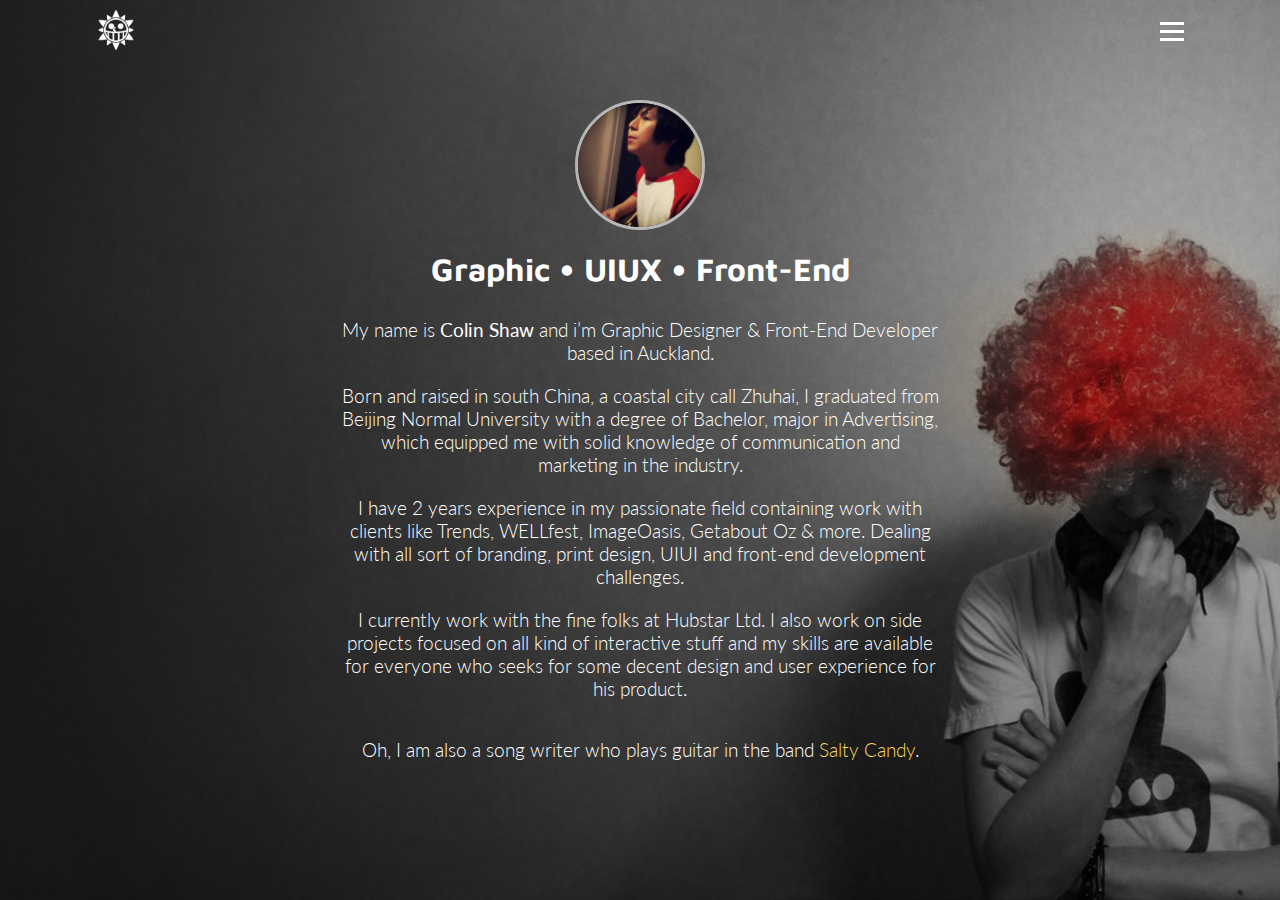
==== about.html @ 07e327f2 "push site on" ====
<!doctype html>
<html class="no-js" lang="en">
<head>
  <meta charset="utf-8" />
  <meta name="viewport" content="width=device-width, initial-scale=1.0" />
  <title>Colin Shaw</title>

  <link href='http://fonts.googleapis.com/css?family=Lato:100,300,400,700,900,100italic,300italic,400italic,700italic,900italic|Maven+Pro:400,900,700,500|Rosario:400,400italic,700,700italic' rel='stylesheet' type='text/css'>
  <link href="//netdna.bootstrapcdn.com/font-awesome/4.0.3/css/font-awesome.css" rel="stylesheet">
  <link rel="stylesheet" href="css/custom.css" />
  <script src="js/jquery-1.11.0.js"></script>
  <script src="js/script.js"></script>
  <script src="js/headroom.js"></script>
  <script src="js/masonry.pkgd.min.js"></script>
</head>
<body>

  <header id="header" class="animated">
    <div class="headerWrap">

      <a href="index.html" class="logo" style="opacity:1;">
        <img class="logo-png" src="img/colin-logo.png">
        <img class="logo-gif" src="img/colin-logo.gif">
      </a>


      <div class="menu-toggle">
        <span class="lines-button">
          <span class="lines"></span>
        </span>
      </div>

    </div>
  </header>  

  <div class="overlay"></div>
  <div id="navList2">
    <ul class="navFont">
      <a href="index.html"><li>Work</li></a>
      <a href="about.html"><li>About</li></a>
      <a href="contact.html"><li>Contact</li></a>
    </ul>
  </div>


  <!--top slide show-->

  <div id="fullscreen-cover" class="slideShowWrap aboutBg">

    <div class="about-me-wrapper">
      <div class="about-me">
        <div class="me"><img src="img/me.jpg"></div>
        <h2 style=" width: 80%; margin: 0 auto 30px;">Graphic • UIUX • Front-End</h2>
        <p>My name is <b>Colin Shaw</b> and i’m Graphic Designer & Front-End Developer based in Auckland.</p>
        <p>Born and raised in south China, a coastal city call Zhuhai, I graduated from Beijing Normal University with a degree of Bachelor, major in Advertising, which equipped me with solid knowledge of communication and marketing in the industry.</p>
        <p>I have 2 years experience in my passionate field containing work with clients like Trends, WELLfest, ImageOasis, Getabout Oz & more. Dealing with all sort of branding, print design, UIUI and front-end development challenges.</p>
        <p>I currently work with the fine folks at Hubstar Ltd. I also work on side projects focused on all kind of interactive stuff and my skills are available for everyone who seeks for some decent design and user experience for his product.</p>
        <br/>
        <p>Oh, I am also a song writer who plays guitar in the band <a href="https://www.facebook.com/saltycandyband" target="_blank">Salty Candy</a>.</p>

        <p>Feel free to <a href="contact.html">contact</a> me.</p>

        <img class="logo-png" src="img/colin-logo.png" style="width: 40px; margin: 20px;">

        <p style="font-size:.8rem"><a href="colinsCV.pdf" target="_blank">Download my pdf CV here.</a></p>

      </div>
    </div>
    
  </div>

</div>



<div id="elevator_item"> 
  <a id="elevator" onclick="return false;" title="Back To Top">
    <svg version="1.1" id="Ebene_1" xmlns="http://www.w3.org/2000/svg" xmlns:xlink="http://www.w3.org/1999/xlink" x="0px" y="0px" width="40px" height="20px" viewBox="0 0 40 20" enable-background="new 0 0 40 20" xml:space="preserve">
      <g>
        <polygon points="39.734,20.796 20,1.061 0.265,20.796 -0.265,20.265 20,0 40.266,20.265   "></polygon>
      </g>
    </svg>
  </a> 
  <a class="qr"></a>
  <div class="qr-popup" style="display: none;"> 
    <a class="code-link"> 
      <img class="code" src="http://chart.apis.google.com/chart?chs=150x150&amp;cht=qr&amp;&amp;chl=http://www.jqueryscript.net"> 
    </a> 
    <span>jQueryScript</span>
    <div class="arr"></div>
  </div>
</div>




</body>
</html>
---- css/custom.css ----
* {
  margin: 0;
  padding: 0;
  -webkit-font-smoothing: antialiased;
  -webkit-box-sizing: border-box;
  -moz-box-sizing: border-box;
  box-sizing: border-box; }

body {
  margin: 0;
  color: #555;
  box-sizing: border-box; }

header {
  width: 100%;
  height: 65px;
  position: fixed;
  z-index: 100;
  -moz-transition: all 0.3s ease;
  -o-transition: all 0.3s ease;
  -webkit-transition: all 0.3s ease;
  transition: all 0.3s ease; }

main {
  width: 100%;
  max-width: 1170px;
  margin: 50px auto;
  overflow: hidden; }

footer {
  background: #ffffff;
  padding-top: 96px;
  padding-bottom: 96px; }

nav {
  float: right;
  line-height: 35px; }

a {
  text-decoration: none;
  color: #555; }

a:hover {
  opacity: .8;
  color: #f9d761;
  -moz-transition: all 0.3s ease;
  -o-transition: all 0.3s ease;
  -webkit-transition: all 0.3s ease;
  transition: all 0.3s ease; }

input, textarea {
  width: 90%;
  margin-bottom: 10px;
  padding: 15px;
  font-weight: 300;
  letter-spacing: 1px;
  font-family: 'Lato', 'sans-serif';
  color: #898989;
  text-transform: uppercase;
  background: #f3f3f3;
  outline: none;
  border: solid 1px #f3f3f3;
  -moz-transition: all 0.3s ease;
  -o-transition: all 0.3s ease;
  -webkit-transition: all 0.3s ease;
  transition: all 0.3s ease; }

textarea {
  width: 97%;
  height: 120px;
  padding: 15px; }

input:hover, textarea:hover {
  background: transparent; }

select {
  width: 30%;
  height: 45px;
  padding: 15px;
  margin-right: 20px;
  margin-bottom: 25px;
  font-weight: 300;
  font-size: 12px;
  letter-spacing: 1px;
  text-transform: uppercase;
  line-height: 10px;
  font-family: 'Maven Pro', 'sans-serif';
  color: #898989;
  border: solid 1px #d7d7d7;
  -webkit-appearance: none;
  border-radius: 0;
  background: white url("../img/arrow-down.png") no-repeat right center; }

.easing {
  -moz-transition: all 0.3s ease;
  -o-transition: all 0.3s ease;
  -webkit-transition: all 0.3s ease;
  transition: all 0.3s ease; }

.clearfix:after {
  content: "";
  display: table;
  clear: both; }

.desaturate {
  -webkit-filter: grayscale(100%);
  -moz-filter: grayscale(100%);
  filter: grayscale(100%); }

.headerWrap {
  width: 85%;
  max-width: 1170px;
  margin: auto; }

.logo {
  -moz-transition: all 0.3s ease;
  -o-transition: all 0.3s ease;
  -webkit-transition: all 0.3s ease;
  transition: all 0.3s ease;
  height: 40px;
  width: 40px;
  float: left;
  margin: 10px 0; }
  .logo img {
    width: 100%; }
  .logo .logo-png {
    display: block; }
  .logo .logo-gif {
    display: none; }
  .logo:hover .logo-png {
    display: none; }
  .logo:hover .logo-gif {
    display: block; }

.menu-toggle {
  position: relative;
  float: right;
  top: 24px;
  cursor: pointer; }

#navList2 {
  display: none;
  position: fixed;
  top: 65px;
  width: 100%;
  background-color: rgba(0, 0, 0, 0.8);
  padding: 0 0 30px;
  text-align: center;
  z-index: 100;
  margin: 0;
  overflow: hidden; }

#navList2 li {
  -moz-transition: all 0.3s ease;
  -o-transition: all 0.3s ease;
  -webkit-transition: all 0.3s ease;
  transition: all 0.3s ease;
  list-style-type: none;
  padding: 15px;
  font-size: 3rem;
  color: white;
  font-weight: bold;
  cursor: pointer; }

#navList2 li:hover {
  color: #fff45c; }

#navList li {
  display: inline;
  list-style-type: none;
  padding-right: 20px; }

.indexBg {
  background: url("../img/indexBg.jpg") no-repeat center center; }

.aboutBg {
  background: url("../img/aboutBg.jpg") no-repeat center center; }

.contactBg {
  background: url("../img/contactBg.jpg") no-repeat center center; }

.myTrendsBg {
  background: url("../img/works/myTrends/myTrendscover.jpg") no-repeat right center; }

.wellfestBg {
  background: url("../img/works/wellfest/wellfest-cover.jpg") no-repeat center center; }

.t2Bg {
  background: url("../img/works/T2/T2cover.jpg") no-repeat center center; }

.friendsBg {
  background: url("../img/works/friends/friends-cover.jpg") no-repeat center center; }

.oasisCdBg {
  background: url("../img/works/CD/oasiscd-cover.jpg") no-repeat center center; }

.slideShowWrap {
  width: 100%;
  height: 0;
  overflow: hidden;
  background-size: cover;
  position: relative; }

.overlay {
  display: none;
  width: 100%;
  height: 100%;
  position: fixed;
  background: rgba(0, 0, 0, 0.6);
  opacity: 0;
  top: 0;
  z-index: 50;
  cursor: pointer; }

.close-menu {
  display: block;
  opacity: 0.6; }

.see-more-works {
  -moz-transition: all 0.3s ease;
  -o-transition: all 0.3s ease;
  -webkit-transition: all 0.3s ease;
  transition: all 0.3s ease;
  -webkit-border-radius: 3px;
  -moz-border-radius: 3px;
  -ms-border-radius: 3px;
  border-radius: 3px;
  background-color: #444;
  width: 100%;
  max-width: 500px;
  margin: 30px auto 0;
  padding: 20px;
  text-align: center;
  color: white; }
  .see-more-works:hover {
    opacity: .8;
    color: #f9d761; }

/*================================LAYOUT ALIGNMENT=======================================*/
/*================================LAYOUT ALIGNMENT END=======================================*/
/*---------------------------------------FONT-------------------------------------*/
h1 {
  font-family: 'Maven Pro', 'sans-serif';
  font-size: 3em;
  font-weight: 900; }

h2 {
  font-family: 'Maven Pro', 'sans-serif';
  font-size: 2em;
  font-weight: bold;
  margin: 0; }

h3 {
  font-family: 'Maven Pro', 'sans-serif';
  font-size: 1.2em;
  margin: 0; }

h4 {
  font-family: 'Lato', 'sans-serif';
  font-style: italic;
  font-weight: 300;
  font-size: 1.5em;
  margin: 1.5em auto 1em; }

p {
  font-family: 'Lato', 'sans-serif';
  font-weight: 300;
  font-size: 1.2rem;
  margin-bottom: 20px; }

ul {
  font-family: 'Lato', 'sans-serif';
  font-weight: 300;
  font-size: 1.2rem; }

.navFont, .menu-text {
  font-family: 'Maven Pro', 'sans-serif';
  font-size: 1em;
  font-weight: bold; }

.subLine {
  font-family: 'Rosario', 'sans-serif';
  font-style: italic; }

.whiteText {
  color: #fff; }

.blackText {
  color: #555; }

.textCenterAlign {
  width: 100%;
  text-align: center; }

.gradient-mask-text {
  background: transparent;
  background: -webkit-gradient(linear, left top, right bottom, color-stop(0%, #61c2ff), color-stop(100%, #cd4444));
  background: -webkit-linear-gradient(-45deg, #61c2ff 0%, #cd4444 100%);
  -webkit-background-clip: text;
  -webkit-text-fill-color: transparent;
  background-clip: text;
  text-fill-color: transparent; }

.cover-title {
  top: 50%;
  position: absolute;
  left: 0;
  right: 0;
  width: 55%;
  max-width: 750px;
  margin: -12% auto 0; }

/*---------------------------------------FONT END-------------------------------------*/
/*---------------------------------------BUTTON-------------------------------------*/
button {
  font-family: 'Rosario', 'sans-serif';
  font-style: italic;
  font-weight: normal;
  color: #fff;
  font-size: 1em;
  border: 1px solid #fff;
  border-radius: 5px;
  padding: 13px 70px;
  background-color: transparent;
  margin: 5px 30px;
  cursor: pointer;
  -moz-transition: all 0.3s ease;
  -o-transition: all 0.3s ease;
  -webkit-transition: all 0.3s ease;
  transition: all 0.3s ease; }

.btn1 {
  background-color: #555; }

button:hover {
  background-color: rgba(0, 0, 0, 0.3); }

/*------menubtn-------*/
.lines-button {
  display: inline-block;
  -webkit-transition: 0.3s;
  -ms-transition: 0.3s;
  -moz-transition: 0.3s;
  -o-transition: 0.3s;
  transition: 0.3s;
  user-select: none;
  border-radius: 0.21429rem;
  -webkit-appearance: none;
  margin-left: 10px; }

.lines {
  display: inline-block;
  width: 1.5rem;
  height: 0.1875rem;
  background: #fff;
  transition: 0.3s;
  position: relative;
  top: -5px; }

.lines:before, .lines:after {
  display: inline-block;
  width: 1.5rem;
  height: 0.1875rem;
  background: #fff;
  transition: 0.3s;
  position: absolute;
  left: 0;
  content: '';
  -webkit-transform-origin: 0.10714rem center;
  -ms-transform-origin: 0.10714rem center;
  -moz-transform-origin: 0.10714rem center;
  -o-transform-origin: 0.10714rem center;
  transform-origin: 0.10714rem center; }

.lines:before {
  top: 0.5rem; }

.lines:after {
  top: -0.5rem; }

.menu-x {
  background: transparent; }

.menu-x:after, .menu-x:before {
  -webkit-transform-origin: 50% 50%;
  -ms-transform-origin: 50% 50%;
  -moz-transform-origin: 50% 50%;
  -o-transform-origin: 50% 50%;
  transform-origin: 50% 50%;
  background: #fff;
  top: 0;
  width: 1.5rem; }

.menu-x:before {
  -webkit-transform: rotate3d(0, 0, 1, 45deg);
  -ms-transform: rotate3d(0, 0, 1, 45deg);
  -moz-transform: rotate3d(0, 0, 1, 45deg);
  -o-transform: rotate3d(0, 0, 1, 45deg);
  transform: rotate3d(0, 0, 1, 45deg); }

.menu-x:after {
  -webkit-transform: rotate3d(0, 0, 1, -45deg);
  -ms-transform: rotate3d(0, 0, 1, -45deg);
  -moz-transform: rotate3d(0, 0, 1, -45deg);
  -o-transform: rotate3d(0, 0, 1, -45deg);
  transform: rotate3d(0, 0, 1, -45deg); }

/*------menubtnEnd-------*/
/*---------------------------------------BUTTON END-------------------------------------*/
/*---------------------------------------ANIMATION-------------------------------------*/
.animated {
  -webkit-animation-duration: .5s;
  -moz-animation-duration: .5s;
  -o-animation-duration: .5s;
  animation-duration: .5s;
  -webkit-animation-fill-mode: both;
  -moz-animation-fill-mode: both;
  -o-animation-fill-mode: both;
  animation-fill-mode: both; }

@-webkit-keyframes slideDown {
  0% {
    -webkit-transform: translateY(-100%); }
  100% {
    -webkit-transform: translateY(0); } }
@-moz-keyframes slideDown {
  0% {
    -moz-transform: translateY(-100%); }
  100% {
    -moz-transform: translateY(0); } }
@-o-keyframes slideDown {
  0% {
    -o-transform: translateY(-100%); }
  100% {
    -o-transform: translateY(0); } }
@keyframes slideDown {
  0% {
    transform: translateY(-100%); }
  100% {
    transform: translateY(0); } }
.animated.slideDown {
  -webkit-animation-name: slideDown;
  -moz-animation-name: slideDown;
  -o-animation-name: slideDown;
  animation-name: slideDown; }

@-webkit-keyframes slideUp {
  0% {
    -webkit-transform: translateY(0); }
  100% {
    -webkit-transform: translateY(-100%); } }
@-moz-keyframes slideUp {
  0% {
    -moz-transform: translateY(0); }
  100% {
    -moz-transform: translateY(-100%); } }
@-o-keyframes slideUp {
  0% {
    -o-transform: translateY(0); }
  100% {
    -o-transform: translateY(-100%); } }
@keyframes slideUp {
  0% {
    transform: translateY(0); }
  100% {
    transform: translateY(-100%); } }
.animated.slideUp {
  -webkit-animation-name: slideUp;
  -moz-animation-name: slideUp;
  -o-animation-name: slideUp;
  animation-name: slideUp; }

/*---------------------------------------ANIMATION END-------------------------------------*/
/*---------------------------------------MASONRY END-------------------------------------*/
.container {
  width: 960px;
  position: relative;
  margin: 0 auto !important; }

.item {
  width: 300px;
  background-color: transparent;
  height: auto;
  margin: 10px; }
  .item img {
    width: 100%; }

.item.w2 {
  width: 620px;
  background-color: transparent;
  height: auto;
  margin: 10px; }
  .item.w2 img {
    width: 100%; }

.item .item-mask {
  -moz-transition: all 300ms ease;
  -o-transition: all 300ms ease;
  -webkit-transition: all 300ms ease;
  transition: all 300ms ease;
  position: absolute;
  background-color: rgba(0, 0, 0, 0.7);
  width: 100%;
  height: 100%;
  display: none; }
  .item .item-mask .item-info {
    position: absolute;
    bottom: 0;
    margin: 0 0 30px 30px; }
    .item .item-mask .item-info h3 {
      color: #f9d761;
      letter-spacing: 4px;
      font-size: 1rem;
      margin-bottom: 10px; }
    .item .item-mask .item-info h2 {
      color: white;
      font-size: 3rem;
      width: 80%;
      line-height: 100%; }
.item:hover .item-mask {
  display: block;
  z-index: 1; }

/*---------------------------------------MASONRY END-------------------------------------*/
/*---------------------------------------BACK TO TOP END-------------------------------------*/
#elevator_item {
  width: 60px;
  height: 100px;
  position: fixed;
  right: 6%;
  bottom: 10px;
  -webkit-transition: opacity .4s ease-in-out;
  -moz-transition: opacity .4s ease-in-out;
  -o-transition: opacity .4s ease-in-out;
  opacity: 1;
  z-index: 100020;
  display: none; }

#elevator_item.off {
  opacity: 0;
  visibility: hidden; }

#elevator {
  display: block;
  padding: 10px;
  cursor: pointer; }

#elevator:hover {
  transform: scale(1.2);
  -ms-transform: scale(1.2);
  -webkit-transform: scale(1.2); }

#elevator:active {
  transform: scale(1.2);
  -ms-transform: scale(1.2);
  -webkit-transform: scale(1.2); }

#elevator_item .qr {
  display: block;
  width: 60px;
  height: 40px;
  border-radius: 2px;
  box-shadow: 0 1px 3px rgba(0, 0, 0, 0.2);
  cursor: pointer;
  background: url(../img/icon_code.png) center center no-repeat;
  background-color: #444;
  background-color: rgba(0, 0, 0, 0.6); }

#elevator_item .qr:hover {
  background-color: rgba(0, 0, 0, 0.7); }

#elevator_item .qr:active {
  background-color: rgba(0, 0, 0, 0.75); }

#elevator_item .qr-popup {
  width: 170px;
  height: 200px;
  background: #fff;
  box-shadow: 0 1px 8px rgba(0, 0, 0, 0.1);
  position: absolute;
  left: -180px;
  bottom: 0;
  border-radius: 2px;
  display: none;
  text-align: center; }

#elevator_item .qr-popup .code-link {
  display: block;
  margin: 10px;
  color: #777; }

#elevator_item .qr-popup .code {
  display: block;
  margin-bottom: 10px;
  width: 100%; }

#elevator_item .qr-popup .arr {
  width: 6px;
  height: 11px;
  background: url(../img/code_arrow.png) 0 0 no-repeat;
  position: absolute;
  right: -6px;
  bottom: 14px; }

/*---------------------------------------BACK TO TOP END-------------------------------------*/
/*---------------------------------------WORKS PAGES-------------------------------------*/
.demo-img, .demo-img-full-width {
  width: 100%;
  max-width: 1170px;
  margin: auto;
  text-align: center; }
  .demo-img img, .demo-img-full-width img {
    width: 85%; }

.demo-img-full-width img {
  width: 98%; }

.text-content {
  width: 80%;
  max-width: 650px;
  margin: 100px auto; }

.slider-wrapper {
  width: 70%;
  max-width: 814px;
  position: absolute;
  top: -250px;
  margin: auto;
  left: 0;
  right: 0; }
  .slider-wrapper .bx-pager {
    display: none; }
  .slider-wrapper .bx-wrapper img {
    max-width: 100%;
    display: block;
    width: 100%;
    margin-top: 10px; }
  .slider-wrapper .bx-wrapper .bx-controls {
    z-index: 100;
    position: static;
    top: 50%; }

.story-book-slider {
  top: -210px; }
  .story-book-slider .bx-wrapper .bx-prev {
    background: url(../img/left-arrow-black.png) no-repeat 0 0;
    background-size: 100%; }
  .story-book-slider .bx-wrapper .bx-next {
    background: url(../img/right-arrow-black.png) no-repeat 0 0;
    background-size: 100%; }

.wellfest-long-height-frame {
  position: relative;
  padding-bottom: 40%;
  height: 0;
  width: 73%;
  margin: auto;
  top: -165px; }
  .wellfest-long-height-frame div {
    position: absolute;
    top: 0;
    left: 0;
    width: 100%;
    height: 100%;
    overflow: auto; }

/*---------------------------------------WORKS PAGES END-------------------------------------*/
/*---------------------------------------ABOUT PAGES END-------------------------------------*/
.about-me-wrapper {
  width: 80%;
  max-width: 600px;
  height: 75%;
  margin: auto;
  text-align: center;
  color: white;
  top: 100px;
  position: absolute;
  left: 0;
  right: 0;
  overflow: hidden; }

.about-me {
  width: 100%;
  height: 100%;
  overflow: auto;
  box-sizing: initial;
  padding-right: 17px;
  /* Increase this value for cross-browser compatibility */ }
  .about-me .me {
    width: 130px;
    height: 130px;
    margin: 0 auto 20px;
    border: 3px solid rgba(255, 255, 255, 0.6);
    overflow: hidden;
    -webkit-border-radius: 50%;
    -moz-border-radius: 50%;
    -ms-border-radius: 50%;
    border-radius: 50%; }
    .about-me .me img {
      width: 100%; }
  .about-me p {
    font-size: 1.2rem; }
    .about-me p a {
      color: #f9d761; }

.contact-list {
  font-size: 3rem;
  list-style-type: none; }
  .contact-list a {
    color: white; }
    .contact-list a:hover {
      color: #f9d761; }
  .contact-list li {
    margin: 20px; }

/*---------------------------------------ABOUT PAGES END-------------------------------------*/
/*================================MEDIA QUERIES FROM HERE=======================================*/
/* Landscape phones and down */
@media (max-width: 639px) {
  h1 {
    font-size: 2em; }

  button {
    padding: 13px 50px; }

  .cover-title {
    width: 85%; }

  .container {
    width: 100%; }

  .see-more-works {
    width: 90%;
    position: relative;
    left: -5px; }

  .item {
    width: 90%;
    margin: 4%;
    margin-bottom: 1%; }

  .item.w2 {
    width: 90%;
    margin: 4%;
    margin-bottom: 1%; }

  .story-book-slider {
    top: -230px; }

  .wellfest-long-height-frame {
    top: -185px;
    width: 74.5%; }

  .qr {
    display: none !important; }

  #elevator {
    margin-top: 30px !important; } }
/* Landscape phone to portrait tablet */
@media (min-width: 640px) and (max-width: 780px) {
  .cover-title {
    width: 70%; }

  nav {
    display: none; }

  .menu-toggle {
    display: block; }

  h4 {
    font-size: 18px;
    line-height: 20px; }

  textarea {
    width: 90%; }

  .container {
    width: 80%; }

  .see-more-works {
    width: 80%; }

  .item {
    width: 47%;
    margin: 1%; }

  .item.w2 {
    width: 47%;
    margin: 1%; }

  .story-book-slider {
    top: -230px; }

  .wellfest-long-height-frame {
    top: -180px; }

  .qr {
    display: none !important; }

  #elevator {
    margin-top: 30px !important; } }
/* Portrait tablet to landscape and desktop */
@media (min-width: 781px) and (max-width: 979px) {
  .container {
    width: 750px; }

  .item {
    width: 228px;
    margin: 10px; }

  .item.w2 {
    width: 476px;
    margin: 10px; }

  .wellfest-long-height-frame {
    top: -175px; }

  .story-book-slider {
    top: -230px; } }
/* Large desktop */
@media (min-width: 1200px) {
  .container {
    width: 1200px; }

  .item {
    width: 370px;
    margin: 15px; }

  .item.w2 {
    width: 770px;
    margin: 15px; } }
@media (max-width: 410px) {
  .slider-wrapper {
    top: -210px; }

  .story-book-slider {
    top: -200px; } }

/*# sourceMappingURL=custom.css.map */
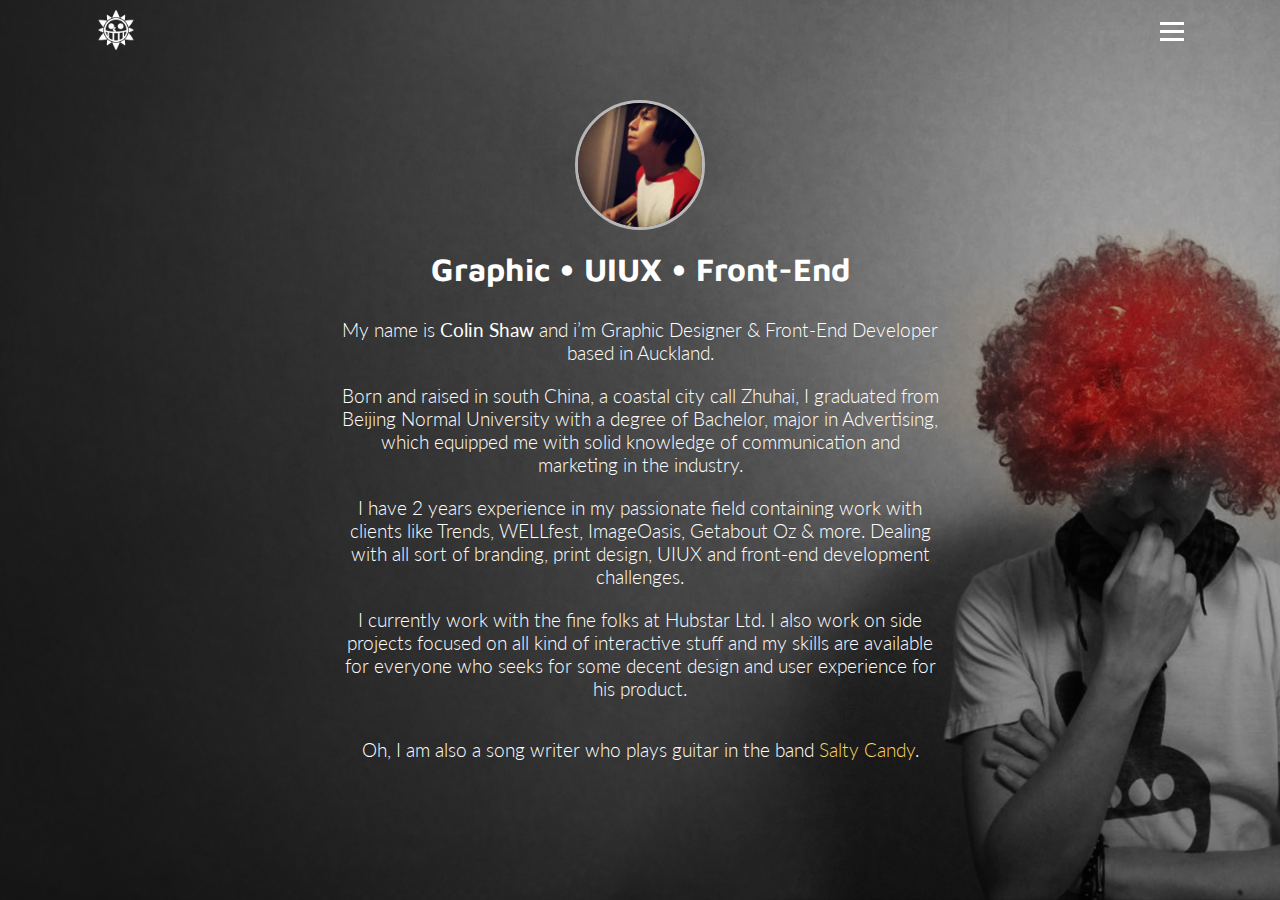
==== commit f7086a16: "wording change" ====
--- a/about.html
+++ b/about.html
@@ -53,7 +53,7 @@
         <h2 style=" width: 80%; margin: 0 auto 30px;">Graphic • UIUX • Front-End</h2>
         <p>My name is <b>Colin Shaw</b> and i’m Graphic Designer & Front-End Developer based in Auckland.</p>
         <p>Born and raised in south China, a coastal city call Zhuhai, I graduated from Beijing Normal University with a degree of Bachelor, major in Advertising, which equipped me with solid knowledge of communication and marketing in the industry.</p>
-        <p>I have 2 years experience in my passionate field containing work with clients like Trends, WELLfest, ImageOasis, Getabout Oz & more. Dealing with all sort of branding, print design, UIUI and front-end development challenges.</p>
+        <p>I have 2 years experience in my passionate field containing work with clients like Trends, WELLfest, ImageOasis, Getabout Oz & more. Dealing with all sort of branding, print design, UIUX and front-end development challenges.</p>
         <p>I currently work with the fine folks at Hubstar Ltd. I also work on side projects focused on all kind of interactive stuff and my skills are available for everyone who seeks for some decent design and user experience for his product.</p>
         <br/>
         <p>Oh, I am also a song writer who plays guitar in the band <a href="https://www.facebook.com/saltycandyband" target="_blank">Salty Candy</a>.</p>
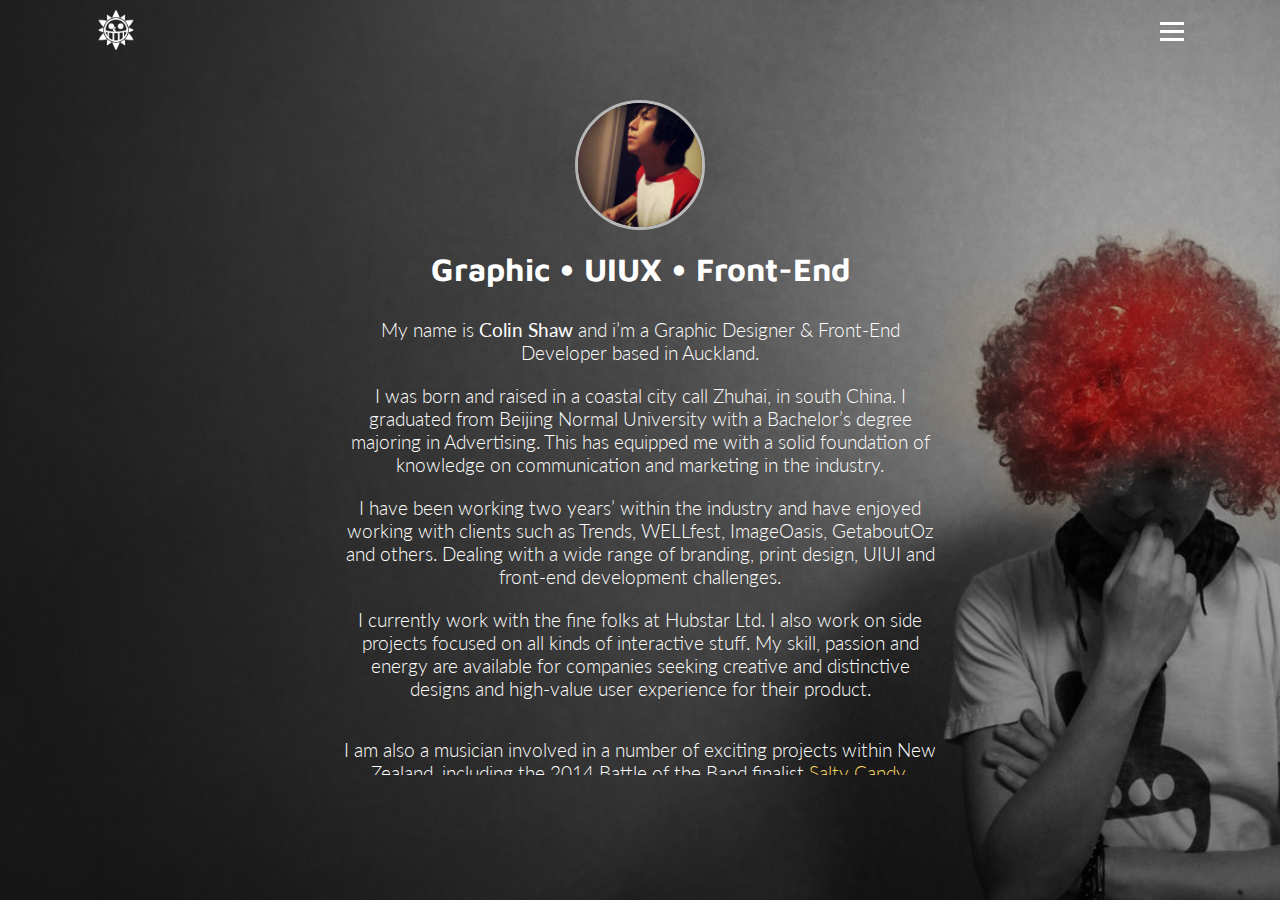
==== commit 3327df9e: "wording change" ====
--- a/about.html
+++ b/about.html
@@ -51,12 +51,12 @@
       <div class="about-me">
         <div class="me"><img src="img/me.jpg"></div>
         <h2 style=" width: 80%; margin: 0 auto 30px;">Graphic • UIUX • Front-End</h2>
-        <p>My name is <b>Colin Shaw</b> and i’m Graphic Designer & Front-End Developer based in Auckland.</p>
-        <p>Born and raised in south China, a coastal city call Zhuhai, I graduated from Beijing Normal University with a degree of Bachelor, major in Advertising, which equipped me with solid knowledge of communication and marketing in the industry.</p>
-        <p>I have 2 years experience in my passionate field containing work with clients like Trends, WELLfest, ImageOasis, Getabout Oz & more. Dealing with all sort of branding, print design, UIUX and front-end development challenges.</p>
-        <p>I currently work with the fine folks at Hubstar Ltd. I also work on side projects focused on all kind of interactive stuff and my skills are available for everyone who seeks for some decent design and user experience for his product.</p>
+        <p>My name is <b>Colin Shaw</b> and i’m a Graphic Designer & Front-End Developer based in Auckland.</p>
+        <p>I was born and raised in a coastal city call Zhuhai, in south China. I graduated from Beijing Normal University with a Bachelor’s degree majoring in Advertising. This has equipped me with a solid foundation of knowledge on communication and marketing in the industry.</p>
+        <p>I have been working two years’ within the industry and have enjoyed working with clients such as Trends, WELLfest, ImageOasis, GetaboutOz and others. Dealing with a wide range of branding, print design, UIUI and front-end development challenges.</p>
+        <p>I currently work with the fine folks at Hubstar Ltd. I also work on side projects focused on all kinds of interactive stuff. My skill, passion and energy are available for companies seeking creative and distinctive designs and high-value user experience for their product.</p>
         <br/>
-        <p>Oh, I am also a song writer who plays guitar in the band <a href="https://www.facebook.com/saltycandyband" target="_blank">Salty Candy</a>.</p>
+        <p>I am also a musician involved in a number of exciting projects within New Zealand, including the 2014 Battle of the Band finalist <a href="https://www.facebook.com/saltycandyband" target="_blank">Salty Candy</a>.</p>
 
         <p>Feel free to <a href="contact.html">contact</a> me.</p>
 
@@ -73,25 +73,6 @@
 
 
 
-<div id="elevator_item"> 
-  <a id="elevator" onclick="return false;" title="Back To Top">
-    <svg version="1.1" id="Ebene_1" xmlns="http://www.w3.org/2000/svg" xmlns:xlink="http://www.w3.org/1999/xlink" x="0px" y="0px" width="40px" height="20px" viewBox="0 0 40 20" enable-background="new 0 0 40 20" xml:space="preserve">
-      <g>
-        <polygon points="39.734,20.796 20,1.061 0.265,20.796 -0.265,20.265 20,0 40.266,20.265   "></polygon>
-      </g>
-    </svg>
-  </a> 
-  <a class="qr"></a>
-  <div class="qr-popup" style="display: none;"> 
-    <a class="code-link"> 
-      <img class="code" src="http://chart.apis.google.com/chart?chs=150x150&amp;cht=qr&amp;&amp;chl=http://www.jqueryscript.net"> 
-    </a> 
-    <span>jQueryScript</span>
-    <div class="arr"></div>
-  </div>
-</div>
-
-
 
 
 </body>
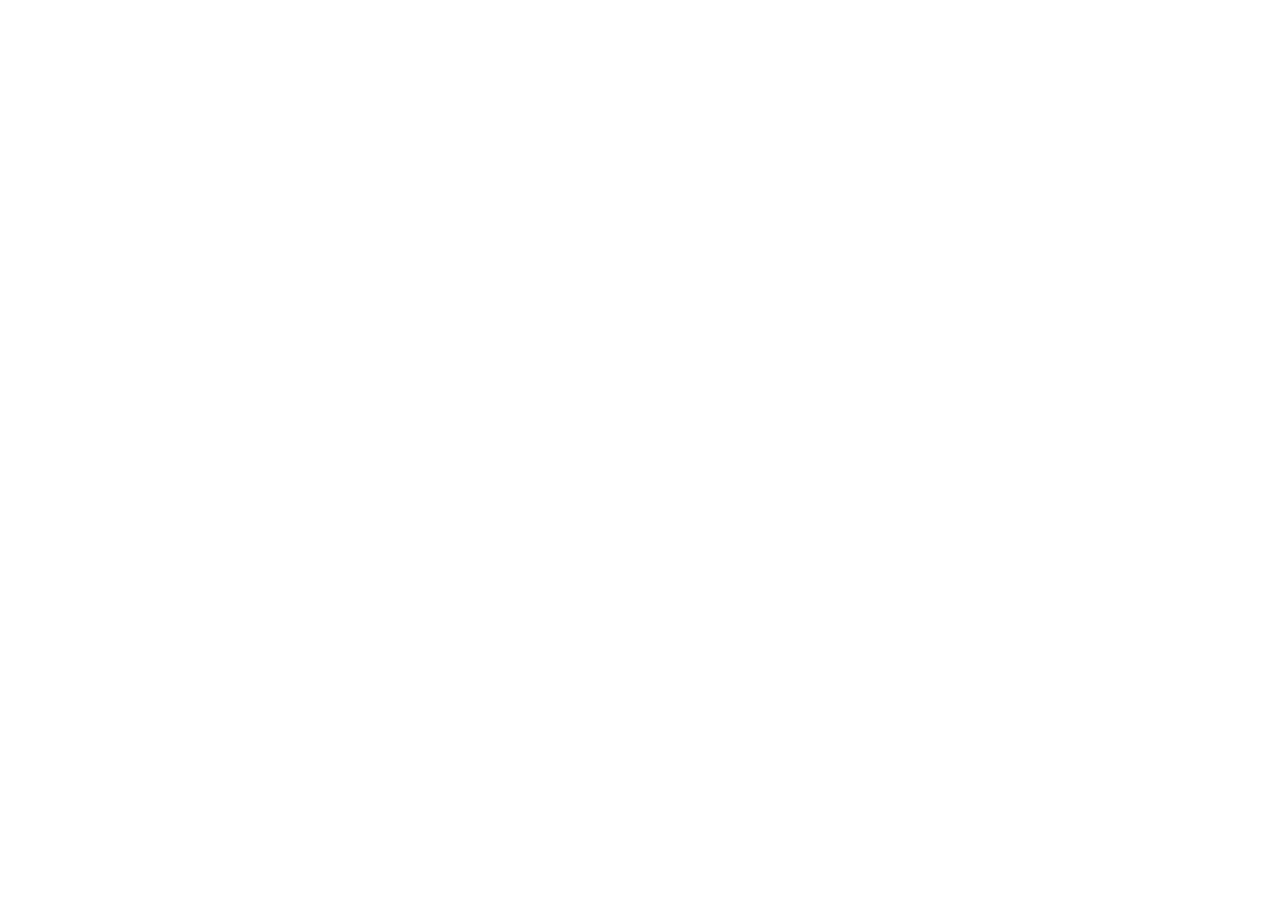
==== commit ac91790f: "add fade page effect" ====
--- a/about.html
+++ b/about.html
@@ -11,14 +11,14 @@
   <script src="js/jquery-1.11.0.js"></script>
   <script src="js/script.js"></script>
   <script src="js/headroom.js"></script>
-  <script src="js/masonry.pkgd.min.js"></script>
+
 </head>
-<body>
+<body class="animsition">
 
   <header id="header" class="animated">
     <div class="headerWrap">
 
-      <a href="index.html" class="logo" style="opacity:1;">
+      <a href="index.html" class="logo animsition-link" style="opacity:1;">
         <img class="logo-png" src="img/colin-logo.png">
         <img class="logo-gif" src="img/colin-logo.gif">
       </a>
@@ -36,9 +36,9 @@
   <div class="overlay"></div>
   <div id="navList2">
     <ul class="navFont">
-      <a href="index.html"><li>Work</li></a>
-      <a href="about.html"><li>About</li></a>
-      <a href="contact.html"><li>Contact</li></a>
+      <a href="index.html" class="animsition-link"><li>Work</li></a>
+      <a href="about.html" class="animsition-link"><li>About</li></a>
+      <a href="contact.html" class="animsition-link"><li>Contact</li></a>
     </ul>
   </div>
 
--- a/css/custom.css
+++ b/css/custom.css
@@ -471,6 +471,111 @@
   animation-name: slideUp; }
 
 /*---------------------------------------ANIMATION END-------------------------------------*/
+.animsition,
+.animsition-overlay {
+  position: relative;
+  opacity: 0;
+  -webkit-animation-fill-mode: both;
+  -o-animation-fill-mode: both;
+  animation-fill-mode: both; }
+
+.animsition-loading {
+  position: fixed;
+  top: 0;
+  z-index: 100;
+  width: 100%;
+  height: 100%;
+  background: url(../img/spinner.gif) center center no-repeat;
+  -webkit-animation-fill-mode: both;
+  -o-animation-fill-mode: both;
+  animation-fill-mode: both; }
+
+.animsition-loading:after {
+  position: fixed;
+  top: 50%;
+  width: 100%;
+  margin-top: 20px;
+  font-size: 16px;
+  color: #aaa;
+  text-align: center;
+  content: "Loading"; }
+
+.animsition-overlay-slide {
+  position: fixed;
+  z-index: 1;
+  width: 100%;
+  height: 100%;
+  background-color: #ddd; }
+
+@-webkit-keyframes fade-in {
+  0% {
+    opacity: 0; }
+  100% {
+    opacity: 1; } }
+@-o-keyframes fade-in {
+  0% {
+    opacity: 0; }
+  100% {
+    opacity: 1; } }
+@keyframes fade-in {
+  0% {
+    opacity: 0; }
+  100% {
+    opacity: 1; } }
+.fade-in {
+  -webkit-animation-name: fade-in;
+  -o-animation-name: fade-in;
+  animation-name: fade-in; }
+
+@-webkit-keyframes fade-out {
+  0% {
+    opacity: 1; }
+  100% {
+    opacity: 0; } }
+@-o-keyframes fade-out {
+  0% {
+    opacity: 1; }
+  100% {
+    opacity: 0; } }
+@keyframes fade-out {
+  0% {
+    opacity: 1; }
+  100% {
+    opacity: 0; } }
+.fade-out {
+  -webkit-animation-name: fade-out;
+  -o-animation-name: fade-out;
+  animation-name: fade-out; }
+
+@-webkit-keyframes fade-in-up {
+  0% {
+    opacity: 0;
+    -webkit-transform: translateY(500px);
+    transform: translateY(500px); }
+  100% {
+    opacity: 1;
+    -webkit-transform: translateY(0);
+    transform: translateY(0); } }
+@-o-keyframes fade-in-up {
+  0% {
+    opacity: 0;
+    -o-transform: translateY(500px);
+    transform: translateY(500px); }
+  100% {
+    opacity: 1;
+    -o-transform: translateY(0);
+    transform: translateY(0); } }
+@keyframes fade-in-up {
+  0% {
+    opacity: 0;
+    -webkit-transform: translateY(500px);
+    -o-transform: translateY(500px);
+    transform: translateY(500px); }
+  100% {
+    opacity: 1;
+    -webkit-transform: translateY(0);
+    -o-transform: translateY(0);
+    transform: translateY(0); } }
 /*---------------------------------------MASONRY END-------------------------------------*/
 .container {
   width: 960px;
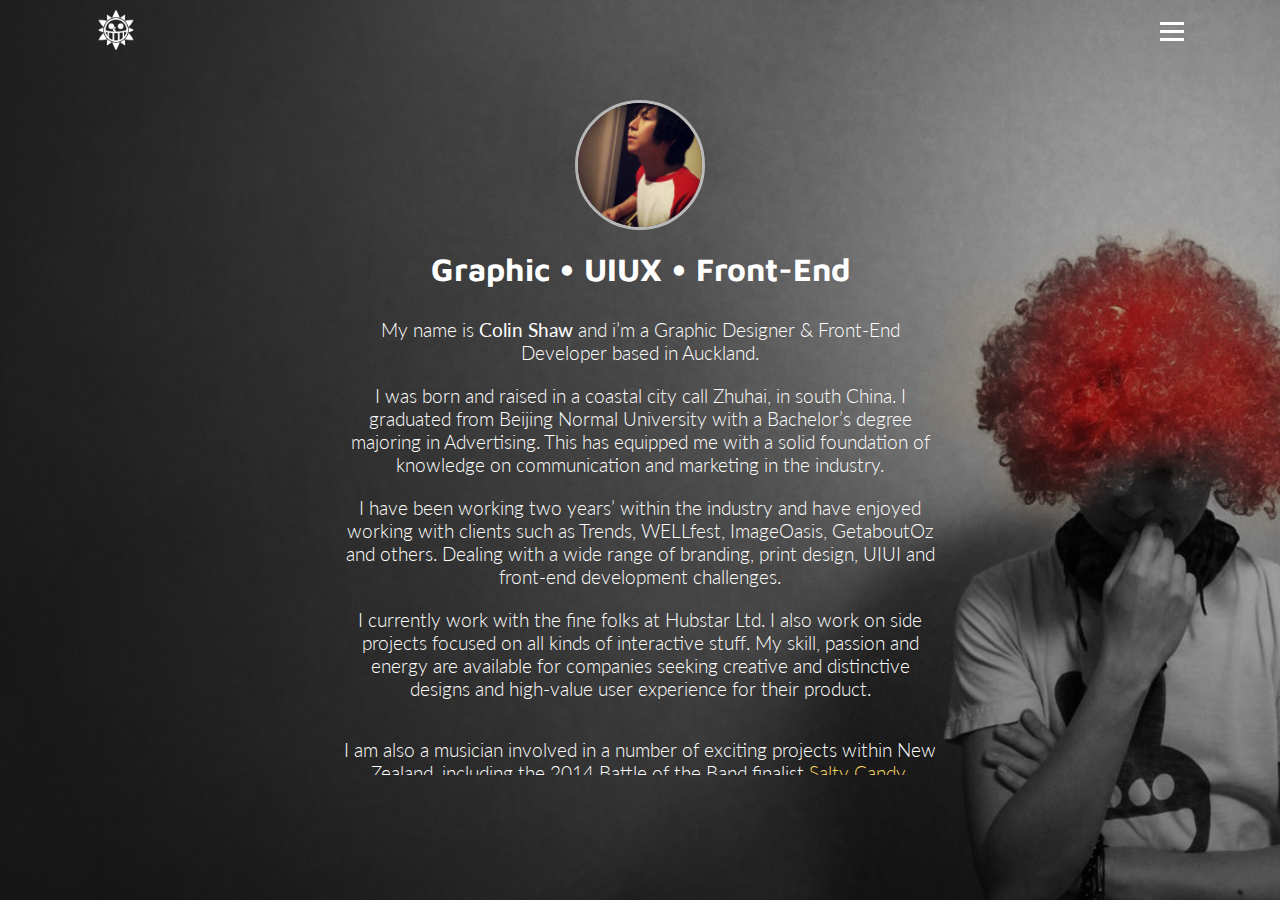
==== commit 8f7d344a: "solved loading spinner problems" ====
--- a/about.html
+++ b/about.html
@@ -13,8 +13,9 @@
   <script src="js/headroom.js"></script>
 
 </head>
-<body class="animsition">
+<body >
 
+<div class="animsition">
   <header id="header" class="animated">
     <div class="headerWrap">
 
@@ -72,7 +73,7 @@
 </div>
 
 
-
+</div>
 
 
 </body>
--- a/css/custom.css
+++ b/css/custom.css
@@ -474,7 +474,7 @@
 .animsition,
 .animsition-overlay {
   position: relative;
-  opacity: 0;
+  opacity: 1;
   -webkit-animation-fill-mode: both;
   -o-animation-fill-mode: both;
   animation-fill-mode: both; }
@@ -485,7 +485,7 @@
   z-index: 100;
   width: 100%;
   height: 100%;
-  background: url(../img/spinner.gif) center center no-repeat;
+  background: url(data:image/svg+xml,%3Csvg%20xmlns%3D%22http%3A//www.w3.org/2000/svg%22%20viewBox%3D%220%200%2032%2032%22%20width%3D%2232%22%20height%3D%2232%22%20fill%3D%22%23ccc%22%3E%0A%20%20%3Cpath%20opacity%3D%22.25%22%20d%3D%22M16%200%20A16%2016%200%200%200%2016%2032%20A16%2016%200%200%200%2016%200%20M16%204%20A12%2012%200%200%201%2016%2028%20A12%2012%200%200%201%2016%204%22/%3E%0A%20%20%3Cpath%20d%3D%22M16%200%20A16%2016%200%200%201%2032%2016%20L28%2016%20A12%2012%200%200%200%2016%204z%22%3E%0A%20%20%20%20%3CanimateTransform%20attributeName%3D%22transform%22%20type%3D%22rotate%22%20from%3D%220%2016%2016%22%20to%3D%22360%2016%2016%22%20dur%3D%220.8s%22%20repeatCount%3D%22indefinite%22%20/%3E%0A%20%20%3C/path%3E%0A%3C/svg%3E%0A%0A) center center no-repeat;
   -webkit-animation-fill-mode: both;
   -o-animation-fill-mode: both;
   animation-fill-mode: both; }
